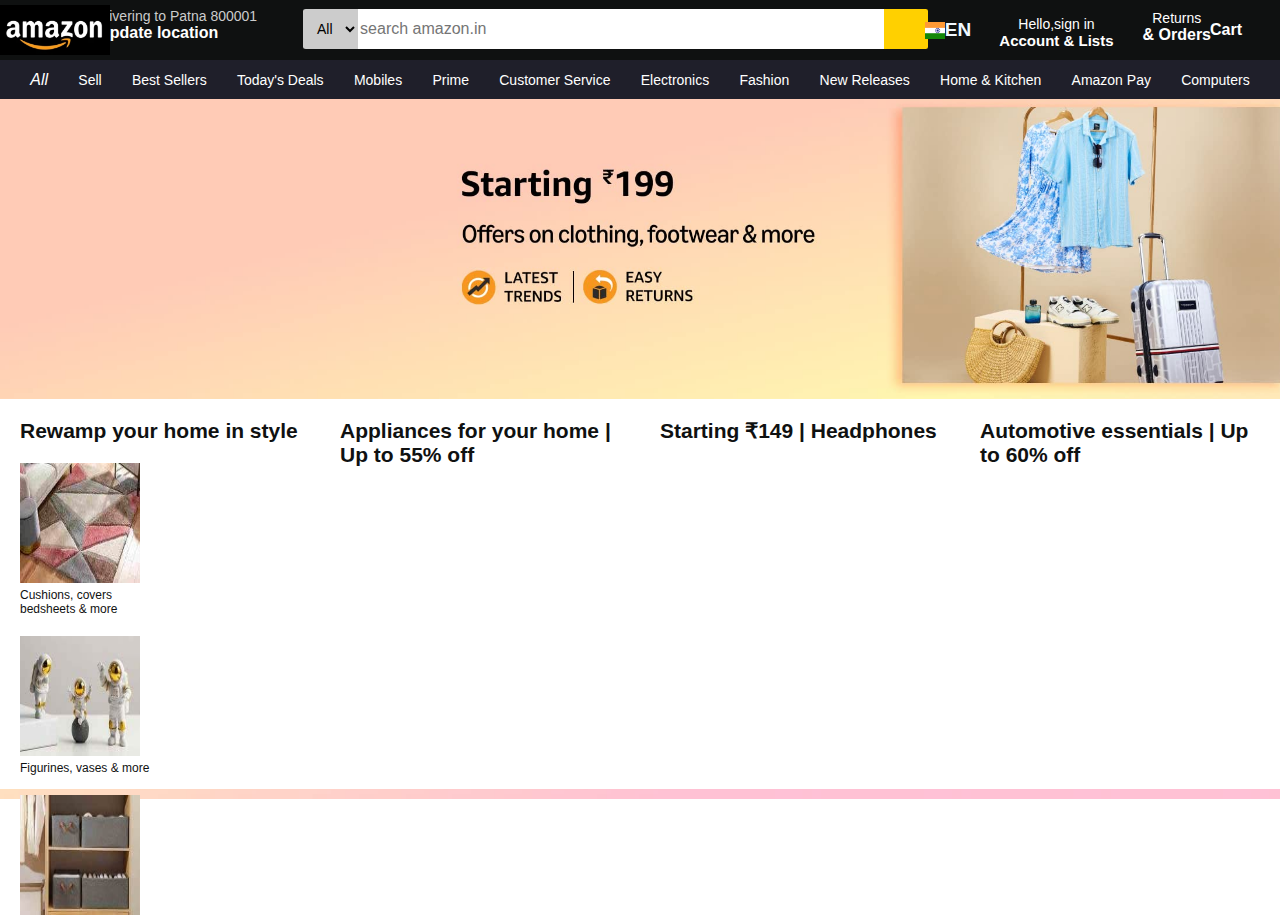
==== amazon project/index.html @ 794c8624 "few changes" ====
<!DOCTYPE html>
<html lang="en">
<head>
    <meta charset="UTF-8">
    <meta name="viewport" content="width=device-width, initial-scale=1.0">
    <title>Amazon</title>
    <link rel="stylesheet" href="style.css">
    <link rel="stylesheet" href="https://cdnjs.cloudflare.com/ajax/libs/font-awesome/6.6.0/css/all.min.css" integrity="sha512-Kc323vGBEqzTmouAECnVceyQqyqdsSiqLQISBL29aUW4U/M7pSPA/gEUZQqv1cwx4OnYxTxve5UMg5GT6L4JJg==" crossorigin="anonymous" referrerpolicy="no-referrer" />

</head>
<body>
    <header>

        <div class="nav-bar">

            <div class="logo">
                   
            </div>
            
            <div class="location">
                <p>Delivering to Patna 800001</p>
                <div class="address-icon">
                    <i class="fa-solid fa-location-dot"></i>
                    <p>Update location</p>
                </div>

               


            </div>
            <div class="nav-search">

                    <div class="searchbar">

                    
                        <select name="" id="selectin">
                            <option value="">All</option>
                        </select>
                        <input type="text" class="entertext" placeholder="search amazon.in">
                            <div class="searchicon">
                                <i class="fa-solid fa-magnifying-glass"></i>
                        
                            </div>
                   
                         
                    
                    </div>

                    
               
            </div>
                    <div class="language">
                        <div class="flag">
                            
                        </div>
                        <div class="text">
                            <p>EN</p>
                        </div>
                        <i class="fa-solid fa-angle-down" style="color: azure; font-size: 10px;"></i>

                    </div>

                    <div class="boxhello">

                        <div class="1stline" style="color: white; font-size: 14px; 
                        font-family: Arial, Helvetica, sans-serif;">
                            <p><p>Hello,sign in</p></p>
                        </div>
                        <div class="2ndline">
                           
                            <div style="color: white; font-size: 15px; font-family: Arial, Helvetica, sans-serif; font-weight: 600;">
                                <p>Account & Lists</p>
                            </div>
                           <div>
                            <i class="fa-solid fa-angle-down" style="color:azure;"></i>

                           </div>
                        </div>
                        
                    </div>
                    <div class="return">
                        <p style="font-size: 14px;color: white; font-family: Arial, Helvetica, sans-serif; ">Returns</p>
                        <p style="font-size: 16px; color: white; font-family: Arial, Helvetica, sans-serif; font-weight: 700;">& Orders</p>
                    </div>

                    <div class="cart">
                        <i class="fa-solid fa-cart-shopping" style="color: white;"></i>
                        <p style="color: white; font-family: Arial, Helvetica, sans-serif; font-size: 16px; font-weight: 600;">Cart</p>
                    </div>


            </div>



        </div>

        <div class="ndline">
            <i class="fa-solid fa-bars" style="color: white; "> All </i>
           
           
               <!-- <a href="#">All</a> -->
               <a href="#">Sell</a>
               <a href="#">Best Sellers</a>
               <a href="#"> Today's Deals</a>
               <a href="#"> Mobiles</a>
               <a href="#"> Prime</a>
               <a href="#">Customer Service</a>
               <a href="#"> Electronics</a>
               <a href="#"> Fashion</a>
               <a href="#">New Releases</a>
               <a href="#">Home & Kitchen</a>
               <a href="#"> Amazon Pay</a>
               <a href="#">Computers</a>
               
              



        </div>

        <div class="heroarea">

            <div class="rightangle">
                <i class="fa-thin fa-greater-than" style="font-size: 50px; position: absolute;
                 margin-top: 120px; margin-left: 1450px;"></i>

               <div class="leftangle">
                <i class="fa-thin fa-less-than"></i>
               </div>

            </div>
            <div class="fourboxes">
                <div class="stbox">
                    <a href="#">Rewamp your home in style</a>
                    <img src="cushions1.jpg" alt="" style="height: 120px;width: 120px; margin-top: 20px;">
                    <p style="font-size: 12px;">Cushions, covers</p>
                    
                    <p style="font-size: 12px;">bedsheets & more</p>
                    <img src="vases2.jpg" alt="" style="height: 120px;width: 120px; margin-top: 20px;">
                    <p style="font-size: 12px;"> Figurines, vases & more </p>

                   <div>
                    <img src="storage3.jpg" alt="" style="height: 120px;width: 120px; margin-top: 20px;">
                    <p  style="font-size: 12px;"></p>
                   </div>
                    
                </div>
                <div class="ndbox">
                    <a href="#">Appliances for your home | Up to 55% off</a>
                   
                </div>
                <div class="rdbox">
                    <a href="#">Starting ₹149 | Headphones</a>
                </div>
                <div class="thbox">
                    <a href="#">Automotive essentials | Up to 60% off</a>
                </div>


    </div>
            

        </div>




    </header>

               
    
</body>
</html>
---- amazon project/style.css ----
*{
    margin: 0px;
    font-family: Arial, Helvetica, sans-serif;
}
.nav-bar{
    background-color: #0f1111;
    height: 60px;
    width: 100%;
    display: flex;
    align-items: center;
    justify-content: space-evenly;
}
.logo{
    background-image: url(amazon-logo.png);
    height: 50px;
    width: 110px;
    background-size: cover;
    justify-content: center;
    align-items: center;
    background-repeat: none;
    
    
    position: absolute;
    left: 0px;
    
}
.logo:hover{
    border: 2px solid white;

}
.location {
    height: 55px;
    width: 187px;
    color: #CCCCCC;
    font-size: 14px;
    margin-top: 10px;
    margin-left: 60px;
}
.location:hover{
    border: 2px solid white;
}
.address-icon{
    display: flex;
    align-items: center;
    
}
.address-icon p{
    margin-left: 10px;
    font-size: 16px;
    font-weight: 700;
    color: #FFFFFF;
}
.nav-search{
    height: 60px;
    width: 543px;


}


.select{
    height: 40px;
    width: 55px;
    background-color: #171818;
    font-size: 14px;
    font-family: Arial, Helvetica, sans-serif;
    font-size: 16px;
}
#selectin{
    height: 40px;
    width: 55px;
    text-align: center;
    font-family: Arial, Helvetica, sans-serif;
    font-size: 14px;
    border: 0px;
    border-top-left-radius: 5%;
    border-bottom-left-radius: 5%;
    background-color: #cccccc;
    
    

}
.searchbar{
    display: flex;
    justify-content: space-evenly;
    width: 625px;

    margin-top: 9px;
    margin-right: 60px;
    border: 0px;
    padding: 0px;
    

}
.entertext{
    width: 525px;
    height: 38px;
    border: none;
    font-size: 16px;
}
.searchicon{
    background-color: rgb(255, 208, 0);
    height: 40px;
    width: 45px;
    display: flex;
    justify-content: center;
    align-items: center;
    border: 0px;
    border-top-right-radius: 5%;
    border-bottom-right-radius: 5%;
}

/* flagg and select */
.language{
    display: flex;
    align-items: center;
    margin-left: 50px;
}
.language:hover{
    border: 2px solid white;
}
.flag{
    height: 17px;
    width: 20px;
    background-image: url(flag.png);
    background-size: cover;
    background-repeat:no-repeat;
}
.text{
    color: aliceblue;
    font-size: 19px;
    font-weight: 800;
    font-family: Arial, Helvetica, sans-serif;
}
.secondline{
    display: flex;
    

}
.boxhello{
    text-align: center;
    margin-top: 5px;
}
.boxhello:hover{
    border: 2px solid white;
}
.return{
    text-align: center;
    margin-top: 9px;
    height: 50px;
    width: 70px;
    margin-right: 40px;
}
.return:hover{
    border: 2px solid white;
}
.cart{
    height: 50px;
    width: 70px;
    display: flex;
    align-items: center;
    position: absolute;
    right: 0px;
}
.cart:hover{
    border: 2px solid white;
}

.ndline{
    background-color: #1f1f2a;
    display: flex;
    align-content: center;
    align-items: center;
    justify-content:space-evenly;
    height: 39px;
    width: 100%;
}
.ndline a {
    font-family: Arial, Helvetica, sans-serif;
    font-size: 14px;
    font-weight: 500;
    color: white;
    text-decoration: none;
}
.heroarea{
    height: 700px;
    width: 100%x;
    background-image: url(hero\ area.jpg);
    background-size: cover;
    background-repeat: no-repeat;
    margin-top: 0px;
}
.fourboxes{
    height: 400px;
    width: 100%;
    background-color:transparent;
    display: flex;
    justify-content: space-evenly;
    position: absolute;
    margin-top: 300px;
    font-size: 21px;
    font-family: Arial, Helvetica, sans-serif;
    font-weight: 500;
    color: #0F1111;

    
    
}
.stbox{
    height: 350px;
    width: 290px;
    color: #0F1111;
    padding: 20px 20px 20px 20px;
    background-color: white;
    
}
.stbox a{
    text-decoration:none;
    color: #0F1111;
    font-family: Arial, Helvetica, sans-serif;
    font-weight: 600;
    
}
.ndbox{
    height: 350px;
    width: 290px;
    color: #0f1111;
    font-size: 21px;
    padding: 20px 20px 20px 20px;
    background-color: white;

}
.ndbox a{
    text-decoration: none;
    color: #0F1111;
    font-family: Arial, Helvetica, sans-serif;
    font-weight: 600;
}
.rdbox{
    height: 350px;
    width: 290px;
    background-color: white;
    padding: 20px 20px 20px 20px;
    color: #0F1111;

}
.rdbox a{
    text-decoration: none;
    color: #0F1111;
    font-family: Arial, Helvetica, sans-serif;
    font-weight: 600;

}
.thbox{
    height: 350px;
    width: 290px;
    background-color: white;
    font-size: 21px;
    padding: 20px 20px 20px 20px;

}
.thbox a{
    text-decoration: none;
    color: #0F1111;
    font-family: Arial, Helvetica, sans-serif;
    font-weight: 600;
    
    
}
.leftangle{
    font-size: 50px;
    margin-top: 120px;
    margin-left: 60px;
    position: absolute;

}
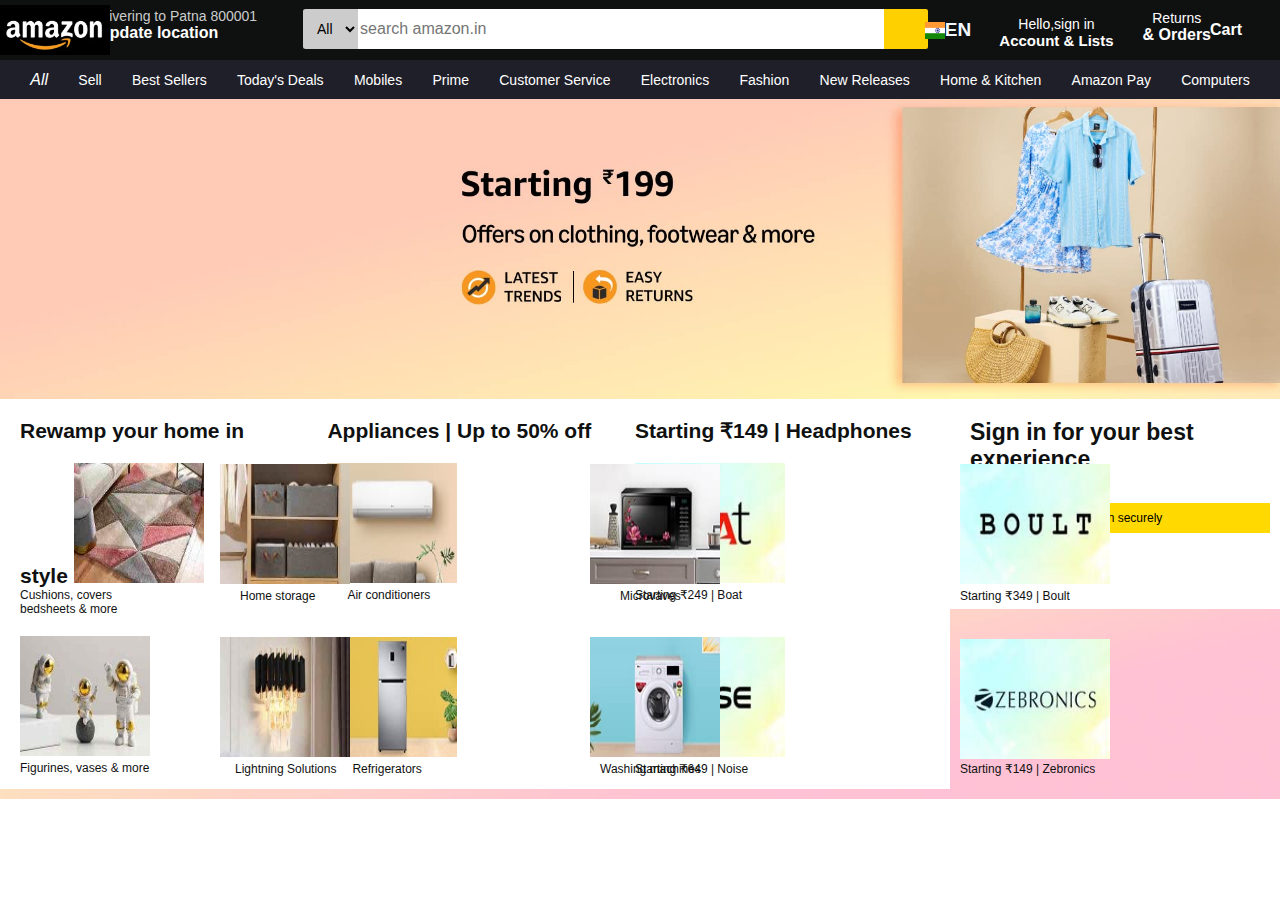
==== commit 642c5e45: "few changes" ====
--- a/amazon project/index.html
+++ b/amazon project/index.html
@@ -6,6 +6,7 @@
     <title>Amazon</title>
     <link rel="stylesheet" href="style.css">
     <link rel="stylesheet" href="https://cdnjs.cloudflare.com/ajax/libs/font-awesome/6.6.0/css/all.min.css" integrity="sha512-Kc323vGBEqzTmouAECnVceyQqyqdsSiqLQISBL29aUW4U/M7pSPA/gEUZQqv1cwx4OnYxTxve5UMg5GT6L4JJg==" crossorigin="anonymous" referrerpolicy="no-referrer" />
+    <script src="script.js"></script>
 
 </head>
 <body>
@@ -133,30 +134,61 @@
             <div class="fourboxes">
                 <div class="stbox">
                     <a href="#">Rewamp your home in style</a>
-                    <img src="cushions1.jpg" alt="" style="height: 120px;width: 120px; margin-top: 20px;">
+                    <img src="cushions1.jpg" alt="" style="height: 120px;width: 130px; margin-top: 20px;">
                     <p style="font-size: 12px;">Cushions, covers</p>
                     
                     <p style="font-size: 12px;">bedsheets & more</p>
-                    <img src="vases2.jpg" alt="" style="height: 120px;width: 120px; margin-top: 20px;">
+                    <img src="vases2.jpg" alt="" style="height: 120px;width: 130px; margin-top: 20px;">
                     <p style="font-size: 12px;"> Figurines, vases & more </p>
 
-                   <div>
-                    <img src="storage3.jpg" alt="" style="height: 120px;width: 120px; margin-top: 20px;">
-                    <p  style="font-size: 12px;"></p>
-                   </div>
+                   
+                    <img src="storage3.jpg" alt="" style="height: 120px;width: 130px;  position: absolute; top: 65px; left: 220px;">
+                    <p  style="font-size: 12px; position:absolute;top: 190px; left: 240px;">Home storage</p>
+
+                    <img src="lights4.jpg" alt="" style="height: 120px;width: 130px;  position: absolute; top: 238px; left: 220px;">
+                    <p style="font-size: 12px; position:absolute;top: 363px; left: 235px;">Lightning Solutions</p>
                     
                 </div>
                 <div class="ndbox">
-                    <a href="#">Appliances for your home | Up to 55% off</a>
-                   
+                    <a href="#">Appliances | Up to 50% off</a>
+                    <img src="ac1.jpg" alt=""  style="height: 120px;width: 130px;margin-top: 20px;">
+                    <p style="font-size: 12px; margin-left: 20px;">Air conditioners</p>
+
+                    <img src="fridge2.jpg" alt=""  style="height: 120px;width: 130px;margin-top: 35px;">
+                    <p style="font-size: 12px; margin-left: 25px;">Refrigerators</p>
+
+                    <img src="micro3.jpg" alt="" style="height: 120px;width: 130px;  position: absolute; top: 65px; left: 590px;">
+                    <p style="font-size: 12px; position:absolute;top: 190px; left: 620px;">Microvaves</p>
+                   
+                    <img src="washing4.jpg" alt="" style="height: 120px;width: 130px;  position: absolute; top: 238px; left: 590px;">
+                    <p style="font-size: 12px; position:absolute;top: 363px; left: 600px;">Washing machines</p>
                 </div>
                 <div class="rdbox">
                     <a href="#">Starting ₹149 | Headphones</a>
+                    <img src="boat1.jpg" alt=""  style="height: 120px;width: 150px;margin-top: 20px;">
+                    <p style="font-size: 12px;">Starting  ₹249 | Boat</p>
+
+                    <img src="noise3.jpg" alt="" style="height: 120px;width: 150px;margin-top: 35px;">
+                    <p style="font-size: 12px;">Starting ₹649 | Noise</p>
+
+                    <img src="boult2.jpg" alt="" style="height: 120px;width: 150px;  position: absolute; top: 65px; left: 960px;" >
+                    <p style="font-size: 12px; position:absolute;top: 190px; left: 960px;">Starting ₹349 | Boult</p>
+
+                    <img src="zebronics4.jpg" alt=""  style="height: 120px;width: 150px;  position: absolute; top: 240px; left: 960px;">
+                    <p style="font-size: 12px; position:absolute;top: 363px; left: 960px;">Starting ₹149 | Zebronics</p>
+
+
+
+
                 </div>
                 <div class="thbox">
-                    <a href="#">Automotive essentials | Up to 60% off</a>
-                </div>
-
+                    <a href="#">Sign in for your best experience</a>
+                    <button style="background-color: rgb(255, 217, 0); border: 0px; 
+                    border-radius: 0; font-size: 12px; font-family: Arial, Helvetica, sans-serif; height: 30px;width: 300px;margin-top: 30px;">Sign in securely</button>
+
+                </div>
+
+                 
 
     </div>
             
--- a/amazon project/style.css
+++ b/amazon project/style.css
@@ -238,25 +238,26 @@
 }
 .rdbox{
     height: 350px;
+    width: 320px;
+    background-color: white;
+    padding: 20px 20px 20px 20px;
+    color: #0F1111;
+
+}
+.rdbox a{
+    text-decoration: none;
+    color: #0F1111;
+    font-family: Arial, Helvetica, sans-serif;
+    font-weight: 600;
+
+}
+.thbox{
+    height: 170px;
     width: 290px;
     background-color: white;
-    padding: 20px 20px 20px 20px;
-    color: #0F1111;
-
-}
-.rdbox a{
-    text-decoration: none;
-    color: #0F1111;
-    font-family: Arial, Helvetica, sans-serif;
-    font-weight: 600;
-
-}
-.thbox{
-    height: 350px;
-    width: 290px;
-    background-color: white;
-    font-size: 21px;
-    padding: 20px 20px 20px 20px;
+    font-size: 23px;
+    padding: 20px 20px 20px 20px;
+    
 
 }
 .thbox a{
@@ -275,3 +276,7 @@
 
 }
 
+    
+    
+
+
